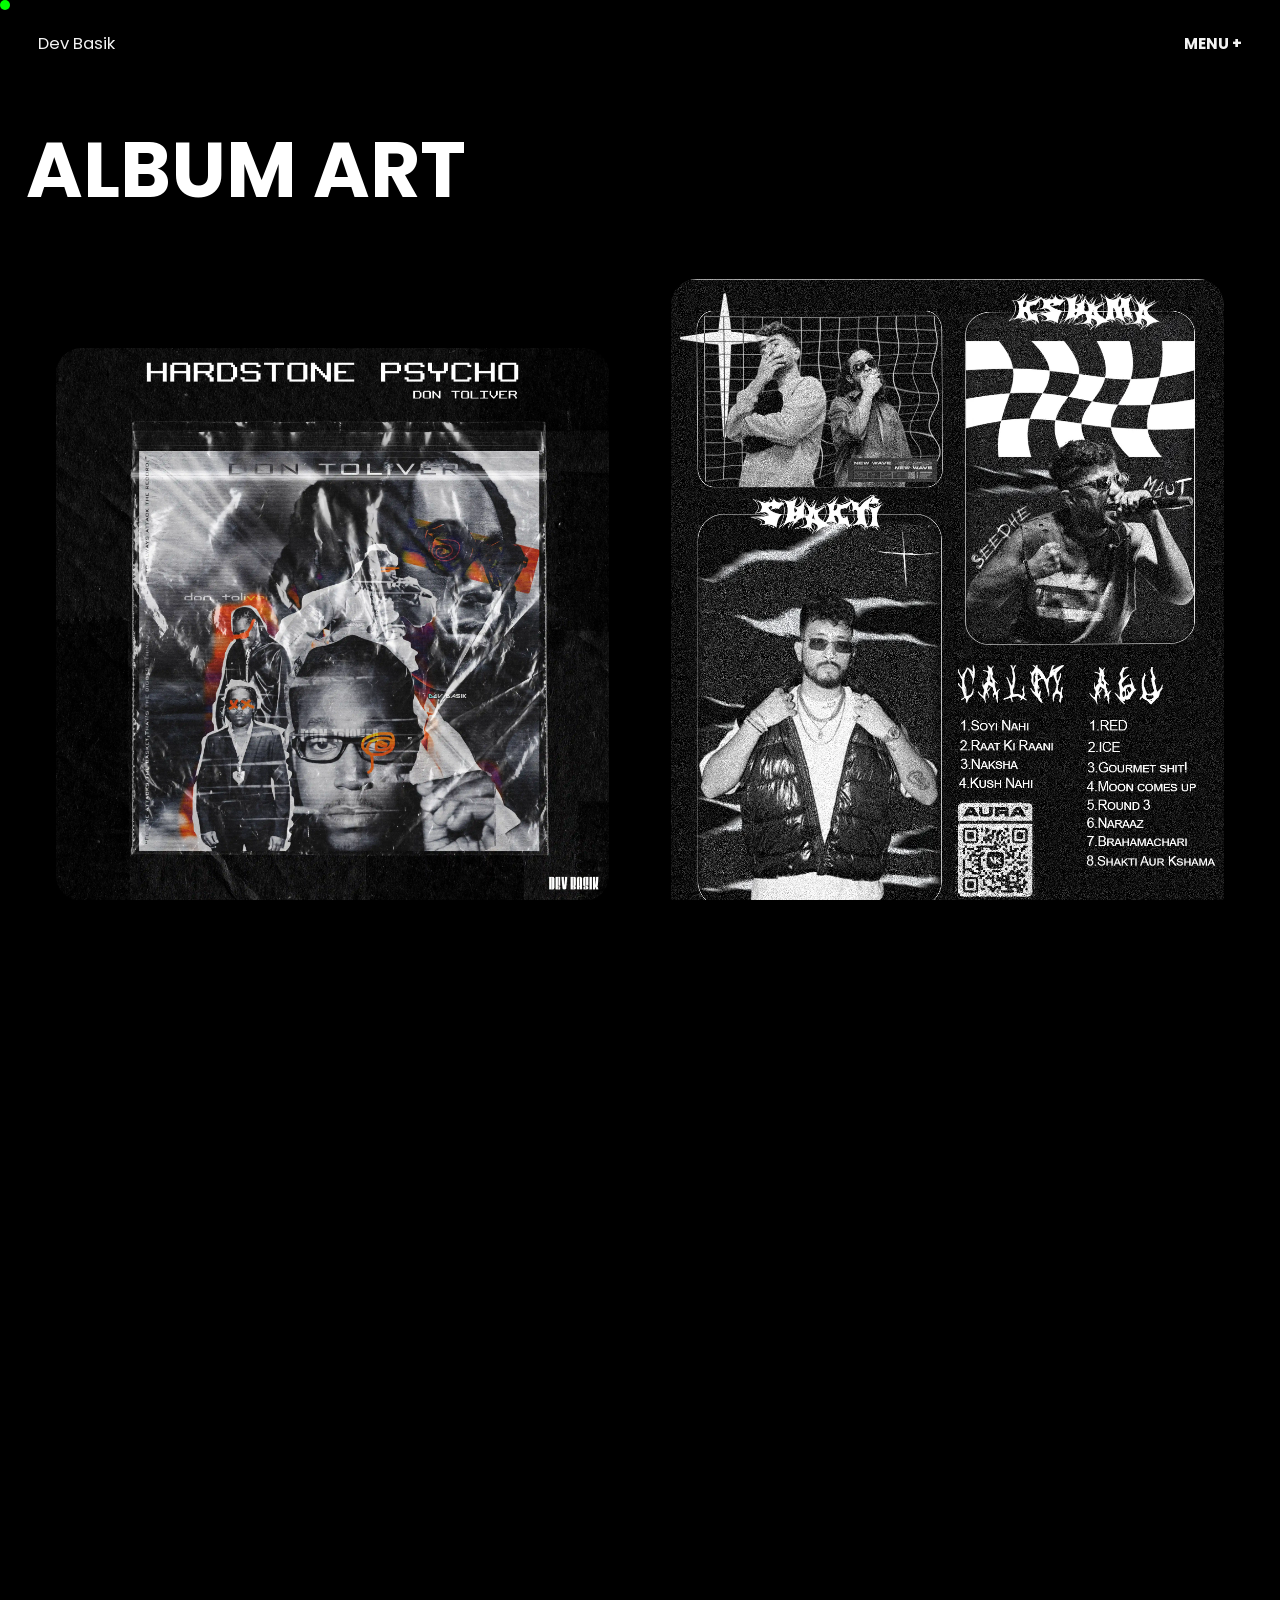
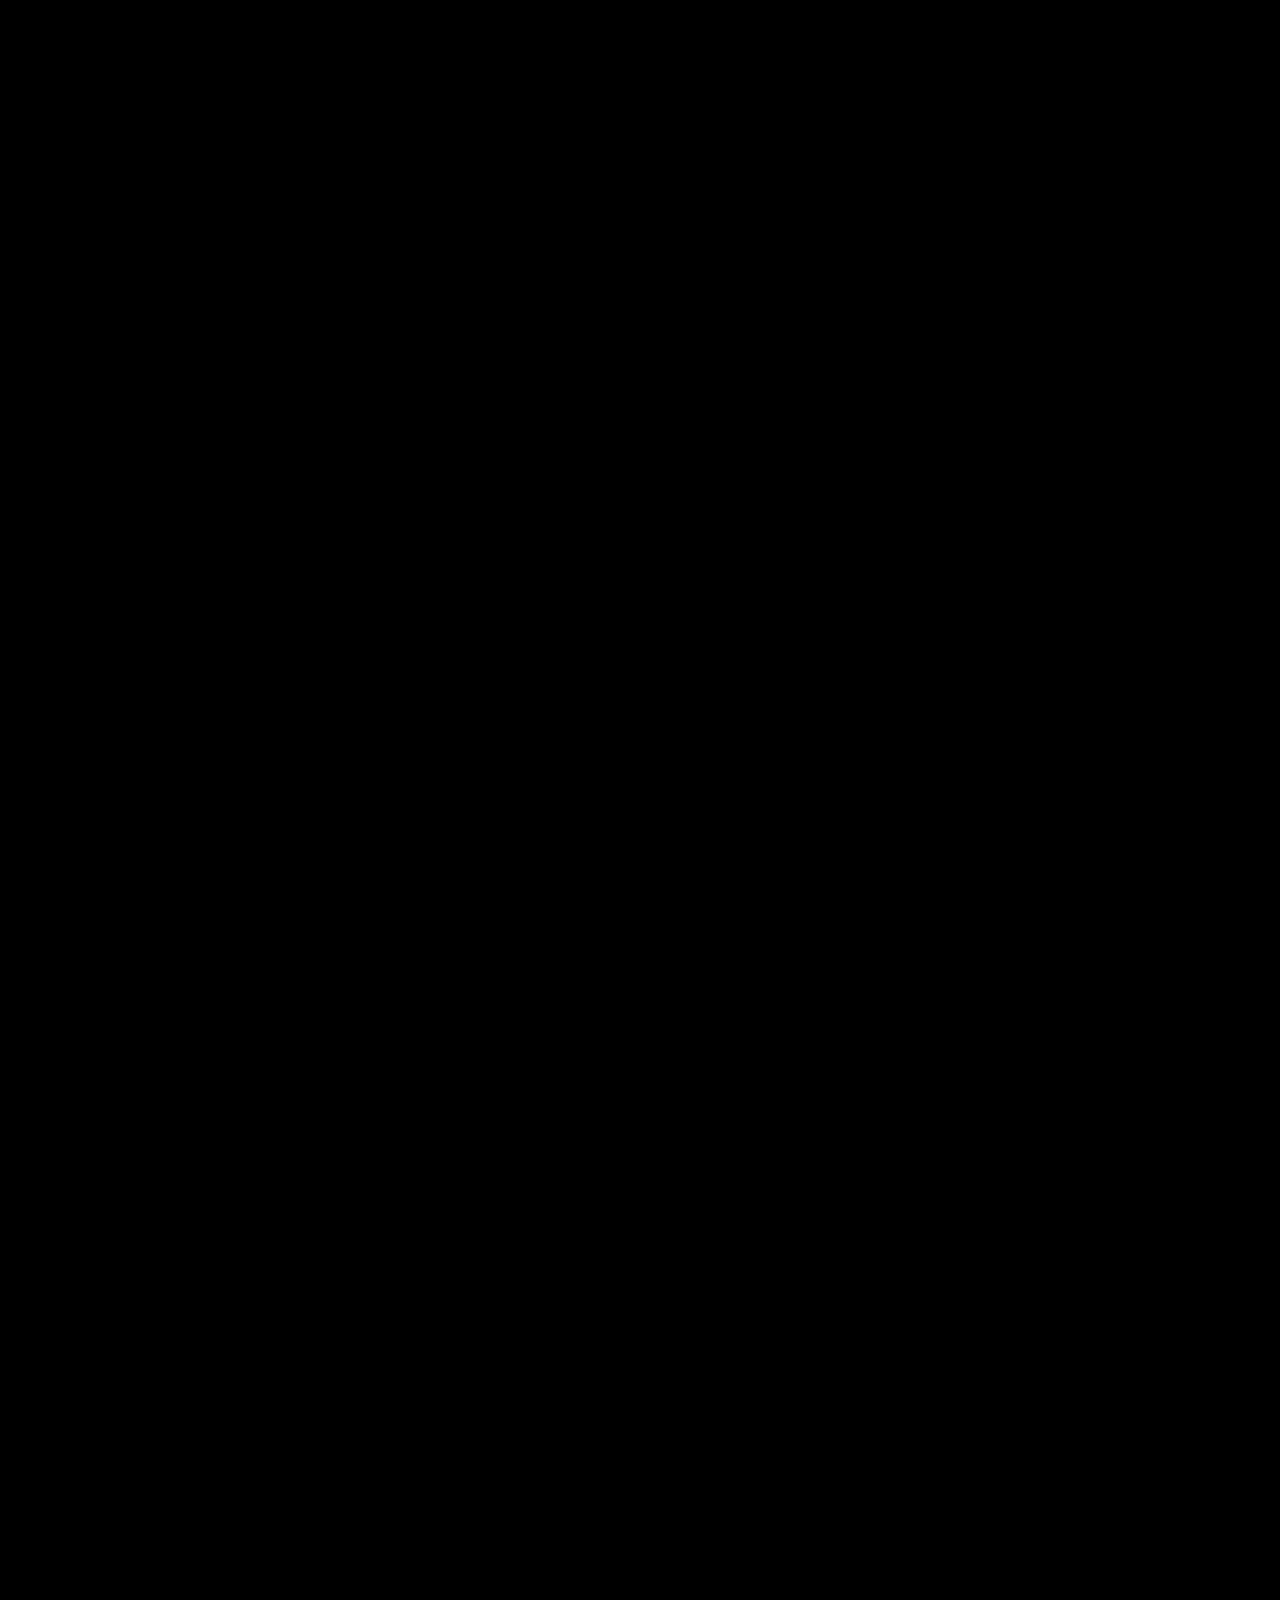
==== Albumart.html @ d2eaf832 "first commit" ====
<!DOCTYPE html>
<html lang="en">
  <head>
    <meta charset="UTF-8" />
    <meta name="viewport" content="width=device-width, initial-scale=1.0" />
    <title>Dev Basik - Album Art</title>
    <link rel="stylesheet" href="./css/loco.css" />
    <link rel="stylesheet" href="./css/style.css" />
    <link rel="icon" href="./images/devbasik.webp" type="image/webp" />
  </head>
  <body>
    <div id="cursor-circle"></div>
    <div id="main">
      <div id="hero">
        <div id="nav">
          <a href="./index.html">Dev Basik</a>
          <h4>MENU +</h4>
        </div>

        <div class="work">
          <h1>Album Art</h1>
          <div class="container">
            <div class="work-img">
              <img loading="lazy" src="./images/don-toliver.webp" alt="">
            </div>
  
            <div class="work-img">
              <img loading="lazy" src="./images/seedhe maut.webp" alt="">
            </div>
  
            <div class="work-img">
              <img loading="lazy" src="./images/raftaar.webp" alt="">
            </div>
  
            <div class="work-img">
              <img loading="lazy" src="./images/baawe.webp" alt="">
            </div>

            <div class="work-img">
              <img loading="lazy" src="./images/KMBM2.png" alt="">
            </div>

            <div class="work-img">
              <img loading="lazy" src="./images/kmbm 1.png" alt="">
            </div>

            <div class="work-img">
              <img loading="lazy" src="./images/angaar 2.png" alt="">
            </div>

            <div class="work-img">
              <img loading="lazy" src="./images/EBM final.png" alt="">
            </div>

            <div class="work-img">
              <img loading="lazy" src="./images/EBM1.png" alt="">
            </div>

            <div class="work-img">
              <img loading="lazy" src="./images/mc stan 2.png" alt="">
            </div>

            <div class="work-img">
              <img loading="lazy" src="./images/dl91 noisee.png" alt="">
            </div>

            <div class="work-img">
              <img loading="lazy" src="./images/hard drive 3.png" alt="">
            </div>

            <div class="work-img">
              <img loading="lazy" src="./images/yours truly 1.png" alt="">
            </div>
           </div>
        </div>

        <div id="footer">
          <div id="footer-left">
            <div id="year"></div>
            <div id="time"></div>
          </div>
          <div id="footer-right">
            <a target="_blank" href="">LINKEDIN</a>
            <a target="_blank" href="https://www.instagram.com/dev_dlc18/">instagram</a>
          </div>
        </div>
    </div>

    <script src="https://cdnjs.cloudflare.com/ajax/libs/gsap/3.12.7/gsap.min.js" integrity="sha512-f6bQMg6nkSRw/xfHw5BCbISe/dJjXrVGfz9BSDwhZtiErHwk7ifbmBEtF9vFW8UNIQPhV2uEFVyI/UHob9r7Cw==" crossorigin="anonymous" referrerpolicy="no-referrer"></script>
    <script src="https://cdn.jsdelivr.net/npm/locomotive-scroll@3.5.4/dist/locomotive-scroll.min.js"></script>
    <script src="https://unpkg.com/imagesloaded@5/imagesloaded.pkgd.min.js"></script>
    <script src="/Js/index.js"></script>
  </body>
</html>
---- css/loco.css ----
/*! locomotive-scroll v4.1.3 | MIT License | https://github.com/locomotivemtl/locomotive-scroll */
html.has-scroll-smooth {
    overflow: hidden; }
  
  html.has-scroll-dragging {
    -webkit-user-select: none;
    -moz-user-select: none;
    -ms-user-select: none;
    user-select: none; }
  
  .has-scroll-smooth body {
    overflow: hidden; }
  
  .has-scroll-smooth [data-scroll-container] {
    min-height: 100vh; }
  
  [data-scroll-direction="horizontal"] [data-scroll-container] {
    height: 100vh;
    display: inline-block;
    white-space: nowrap; }
  
  [data-scroll-direction="horizontal"] [data-scroll-section] {
    display: inline-block;
    vertical-align: top;
    white-space: nowrap;
    height: 100%; }
  
  .c-scrollbar {
    position: absolute;
    right: 0;
    top: 0;
    width: 11px;
    height: 100%;
    transform-origin: center right;
    transition: transform 0.3s, opacity 0.3s;
    opacity: 0; }
    .c-scrollbar:hover {
      transform: scaleX(1.45); }
    .c-scrollbar:hover, .has-scroll-scrolling .c-scrollbar, .has-scroll-dragging .c-scrollbar {
      opacity: 1; }
    [data-scroll-direction="horizontal"] .c-scrollbar {
      width: 100%;
      height: 10px;
      top: auto;
      bottom: 0;
      transform: scaleY(1); }
      [data-scroll-direction="horizontal"] .c-scrollbar:hover {
        transform: scaleY(1.3); }
  
  .c-scrollbar_thumb {
    position: absolute;
    top: 0;
    right: 0;
    background-color: black;
    opacity: 0.5;
    width: 7px;
    border-radius: 10px;
    margin: 2px;
    cursor: -webkit-grab;
    cursor: grab; }
    .has-scroll-dragging .c-scrollbar_thumb {
      cursor: -webkit-grabbing;
      cursor: grabbing; }
    [data-scroll-direction="horizontal"] .c-scrollbar_thumb {
      right: auto;
      bottom: 0; }
---- css/style.css ----
@import url('https://fonts.googleapis.com/css2?family=Kumbh+Sans:wght@800&family=Poppins:ital,wght@0,100;0,200;0,300;0,400;0,500;0,600;0,700;0,800;0,900;1,100;1,200;1,300;1,400;1,500;1,600;1,700;1,800;1,900&display=swap');

*{
    margin: 0;
    padding: 0;
    box-sizing: border-box;
    font-family: "General Sans", Poppins;
    -webkit-tap-highlight-color: transparent;
}

body, html{
    width: 100%;
    height: 100%;
    overflow-x: hidden;
}

body{
     background-color: black;
     color: #f2f2f2;
}

.navname{
    color: #00ff00 !important;
}

#cursor-circle{
    transition: all cubic-bezier(0.19, 1, 0.22, 1) 0.4s;
    width: 10px;
    height: 10px;
    position: absolute;
    z-index: 9999;
    border-radius: 50%;
    background-color: #00ff00;
}

.bounding{
    width: fit-content;
    overflow: hidden;
}


.boundingElem {
    transform: translateY(100%);
}

.boundingElem-2{
    transform: translateY(-150%);
}

#main{
    width: 100%;
}

#hero{
    width: 100%;
    min-height: 100vh;
    color: #ffff;
    position: relative;
}

#nav{
    padding: 3.4vh 3vw;
    display: flex;
    align-items: center;
    justify-content: space-between;
}

#nav a{
    color: #ffff;
    font-size: 1.3vw;
    text-decoration: none;
}

#nav h4{
    font-size: 1.2vw;
}

#heading{
    margin-top: 52px;
}

#heading h1{
    line-height: 0.9;
    margin-left: 40px;
    text-transform: uppercase;
    letter-spacing: 2px;
    font-size: 10vw;
    color: #a3a3a3;
    font-weight: 500;
}

#heading #secondh1{
    margin-left: 16vw;
}

#block-text{
    width: fit-content;
    display: flex;
    flex-direction: column;
    align-items: end;
}

#block-text h5{
    text-transform: uppercase;
    font-weight: 550;
    text-align: right;
    font-size: 2rem;
}

#available{
    display: flex;
    flex-direction: column;
    align-items: end;
    margin-top: 140px;
    padding-right: 40px;
}

#available h5{
    margin-top: .5vw;
    text-transform: uppercase;
    text-align: right;
    font-size: 1.2vw;
    font-weight: 500;
}

#hero-footer{
    padding: 0 2vw;
    width: 100%;
    position: absolute;
    bottom: 3%;
    text-transform: uppercase;
    display: flex;
    align-items: center;
    justify-content: space-between;
    margin-top: 2vw;
}

#hero-footer a{
    color: #fff;
    text-decoration: none;
    font-size: 1.2vw;
}

#hero-footer #iconset{
    display: flex;
    align-items: center;
    justify-content: center;
    gap: 2px;
    font-weight: 500;
}

#hero-footer .circle{
    display: flex;
    align-items: center;
    justify-content: center;
    width: 25px;
    height: 25px;
    border-radius: 20vw;
    background-color:#a3a3a3;
}

#hero-footer .circle i{
    color: black;
}

.elem-cursor{
    opacity: 0;
    width: 80px;
    height: 80px;
    background-color: rgb(255, 255, 255, 0.76);
    color: black;
    z-index: 99999;
    border-radius: 50%;
    position: absolute;
    transform: translate(-50%, -50%);
    pointer-events: none;
    display: flex;
    justify-content: center;
    align-items: center;
    font-weight: 500;
}

#worked-at{
    padding-top: 12vw;
    min-height: 36vh;
    width: 100%;
    color: #fff;
    padding-left: 2.2vw;
    position: relative;
}

.elem{
    width: 90%;
    padding: 2vw 1vw;
    border-top: 1px solid #a3a3a3;
    display: flex;
    align-items: center;
    justify-content: space-between;
    position: relative;
    cursor: pointer;
}
.elem h1{
    text-transform: uppercase;
    font-size: 7.6Vw;
    color: #a3a3a3;
    font-weight: 500;
}

.elemlast{
    border-bottom: 1px solid #a3a3a3;
}

.elem img{
    opacity: 0;
    height: 170%;
    z-index:999;
    position: absolute;
    pointer-events: none;
    transform: translate(-50%, -50%);
}

@keyframes slides {
    from {
      transform: translateX(0);
    }
    to {
      transform: translateX(-100%);
    }
  }
  
  .logos {
    overflow: hidden;
    padding: 30px 0px;
    white-space: nowrap;
    position: relative;
  }
  
  .logos:before, .logos:after {
    position: absolute;
    top: 0;
    content: '';
    width: 250px;
    height: 100%;
    z-index: 2;
  }
  
  .logos:before {
    left: 0;
    background: linear-gradient(to left, rgba(255,255,255,0), rgb(255, 255, 255));
  }
  
  .logos:after {
    right: 0;
    background: linear-gradient(to right, rgba(255,255,255,0), rgb(255, 255, 255));
  }
  
  .logo_items {
    display: inline-block;
    animation: 35s slides infinite linear;
  }
  
  .logos:hover .logo_items {
    animation-play-state: paused;
  }
  
  .logo_items img{
    height: 100px;
  }
#about{
    display: flex;
    align-items: center;
    justify-content: center;
    color: #fff;
    gap: 30px;
    width: 100%;
    padding-left: 11vw;
    padding-top: 10vw;
    padding-right: 10vw;
    padding-bottom: 10vw;
    margin-left: 10vw;
}

#about img{
    width: 300px;
    border-radius: 10vw;
}
#subscribe a{
    text-decoration: none;
    font-size: 1.2vw;
}

#textabout{
 width: 50%;
}
#about #textabout p{
    line-height: 2.2vw;
    font-size: 1.4vw;
    width: 100%;
    margin-bottom: 30px;
}

#about #textabout h5{
    font-size: 1.2vw;
    color: #a3a3a3;
    text-transform: uppercase;
}

#about #textabout a{
    text-decoration: none;
    color: white;
    border: 1px solid #f2f2f2;
    border-radius: 2vw;
    padding: 7px 26px;
}

#subscribe{
    width: 100%;
    text-align: left;
     
    text-transform: uppercase;
    padding: 2vw 3vw;
}

#subscribe h5{
    color: #a3a3a3;
    font-size: 1vw;
}

#subscribe h4{
    color: #f2f2f2;
}

#footer{
    font-size: 1.2vw;
    color: #f2f2f2;
    display: flex;
    justify-content: space-between;
    align-items: center;
    padding-top: 7vw;
    padding-left: 3vw;
    padding-right: 3vw;
    padding-bottom: 2vw;
}

#footer-left{
    display: flex;
    align-items: center;
    justify-self: center;
    gap: 20px;
    font-weight: 500;
}

#footer-right a{
    font-weight: 500;
    color: #f2f2f2;
    text-decoration: none;
    text-transform: uppercase;
    padding-left: 40px;
}

#worked-at a{
    text-decoration: none;
}
#worked-at a h4{
    color: #f2f2f2;
}

.work-img{
    padding-top: 4vw;
    width: 45%;
    height: 40%;
    transition: transform 0.3s ease;
}

.work-img img{
    width: 100%;
    height: 100%;
    border-radius: 2vw;
    transition: transform 0.3s ease;
}

.work-img img:hover {
    transform: scale(1.1); 
  }
  
.work{
    min-height: 90vh;
    width: 100vw;
    padding: 2vw;
}

.container{
    display: flex;
    flex-wrap: wrap;
    align-items: center;
    justify-content: space-around;
}

.work h1{
    font-size: 6vw;
    text-transform: uppercase;
}

@media (max-width: 844px) {
    #about{
    }
    #about #textabout{
        width: 100vw;
    }

    #cursor-circle{
        display: none;
    }

    #elem-cursor{
        display: none;
    }
    #nav a{
        font-size: 2.7vw;
    }

    #available h5{
        font-size: 1.8vw;
    }

    #about #textabout p{
        font-size: 4vw;
        line-height: 5vw;
    }

    #footer{
        font-size: 2vw;
    }
    #hero-footer a{
        font-size: 2vw;
    }

    #subscribe a{
        font-size: 2vw;
    }

    #about{
        padding-top: 10vh;
        flex-direction: column;
        justify-content: center;
        align-items: center;
        margin-inline: auto;
    }

    #about img{
        border-radius: 30vw;
    }

    .container{
        display: flex;
        flex-wrap: wrap;
        align-items: center;
        justify-content: space-around;
        flex-direction: column;
    }
    
    .work h1{
        font-size: 10vw;
        text-transform: uppercase;
    }

    .work-img{
        padding-top: 4vw;
        width: 80%;
        height: 40%;
        transition: transform 0.3s ease;
    }

    #about #textabout p{
        width: 94%;
    }

    #about #textabout h5{
        font-size: 3vw
    }
}

@media (max-width:1050px){
    #about #textabout p{
        width: 87%;
    }

    #about img{
        width: 250px;
        border-radius: 30vw;
    }
}

@media (max-width:500px){
    #about #textabout h5{
        font-size: 5vw;
    }
    #about img{
        width: 100px;
        border-radius: 30vw;
    }
    #about{
        padding-right: 12px;
    }

    #about #textabout p{
        font-size: 5vw;
        line-height: 5vw;
        width: 90%;
    }

    #nav h4{
        font-size: 3.7vw;
    }

    .elem h1{
       font-size: 10vw;
    }

    #nav a{
        font-size: 3.2vw;
    }

    #hero{
        min-height: 85vh;
    }
    #heading h1{
        font-size: 13vw;
        margin-left: 20px;
    }
    
    #heading #secondh1{
        margin-left: 16vw;
    }
    #iconset{
        display: none !important;
    }
    #hero-footer{
        margin: auto;
    }
    #hero-footer a{
        font-size: 3vw;
    }

    #block-text h5{
        font-size: 2vw;
    }

    #available h5{
        font-size: 3.8vw;
    }

    #subscribe a{
        font-size: 3.4vw;
    }

    #footer{
        font-size: 3.4vw;
    }

    #about img{
        width: 200px;
    }
}
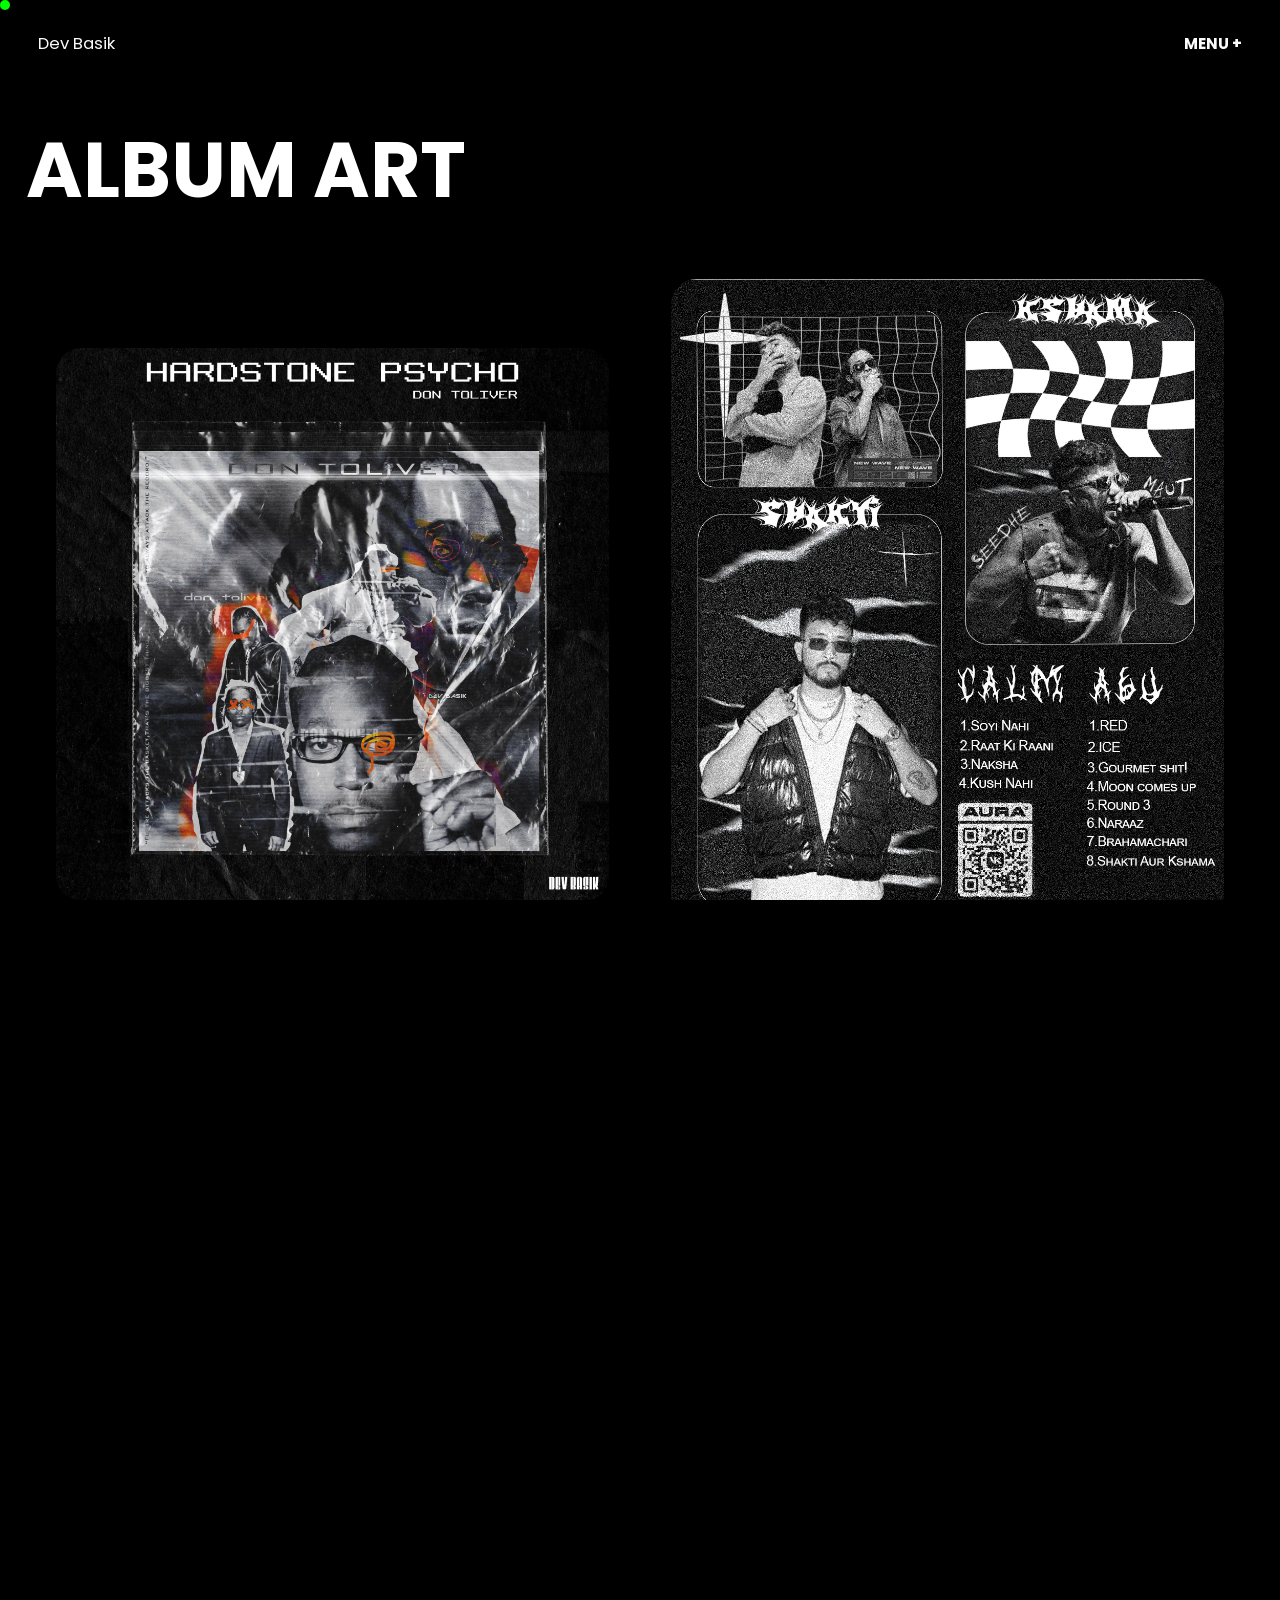
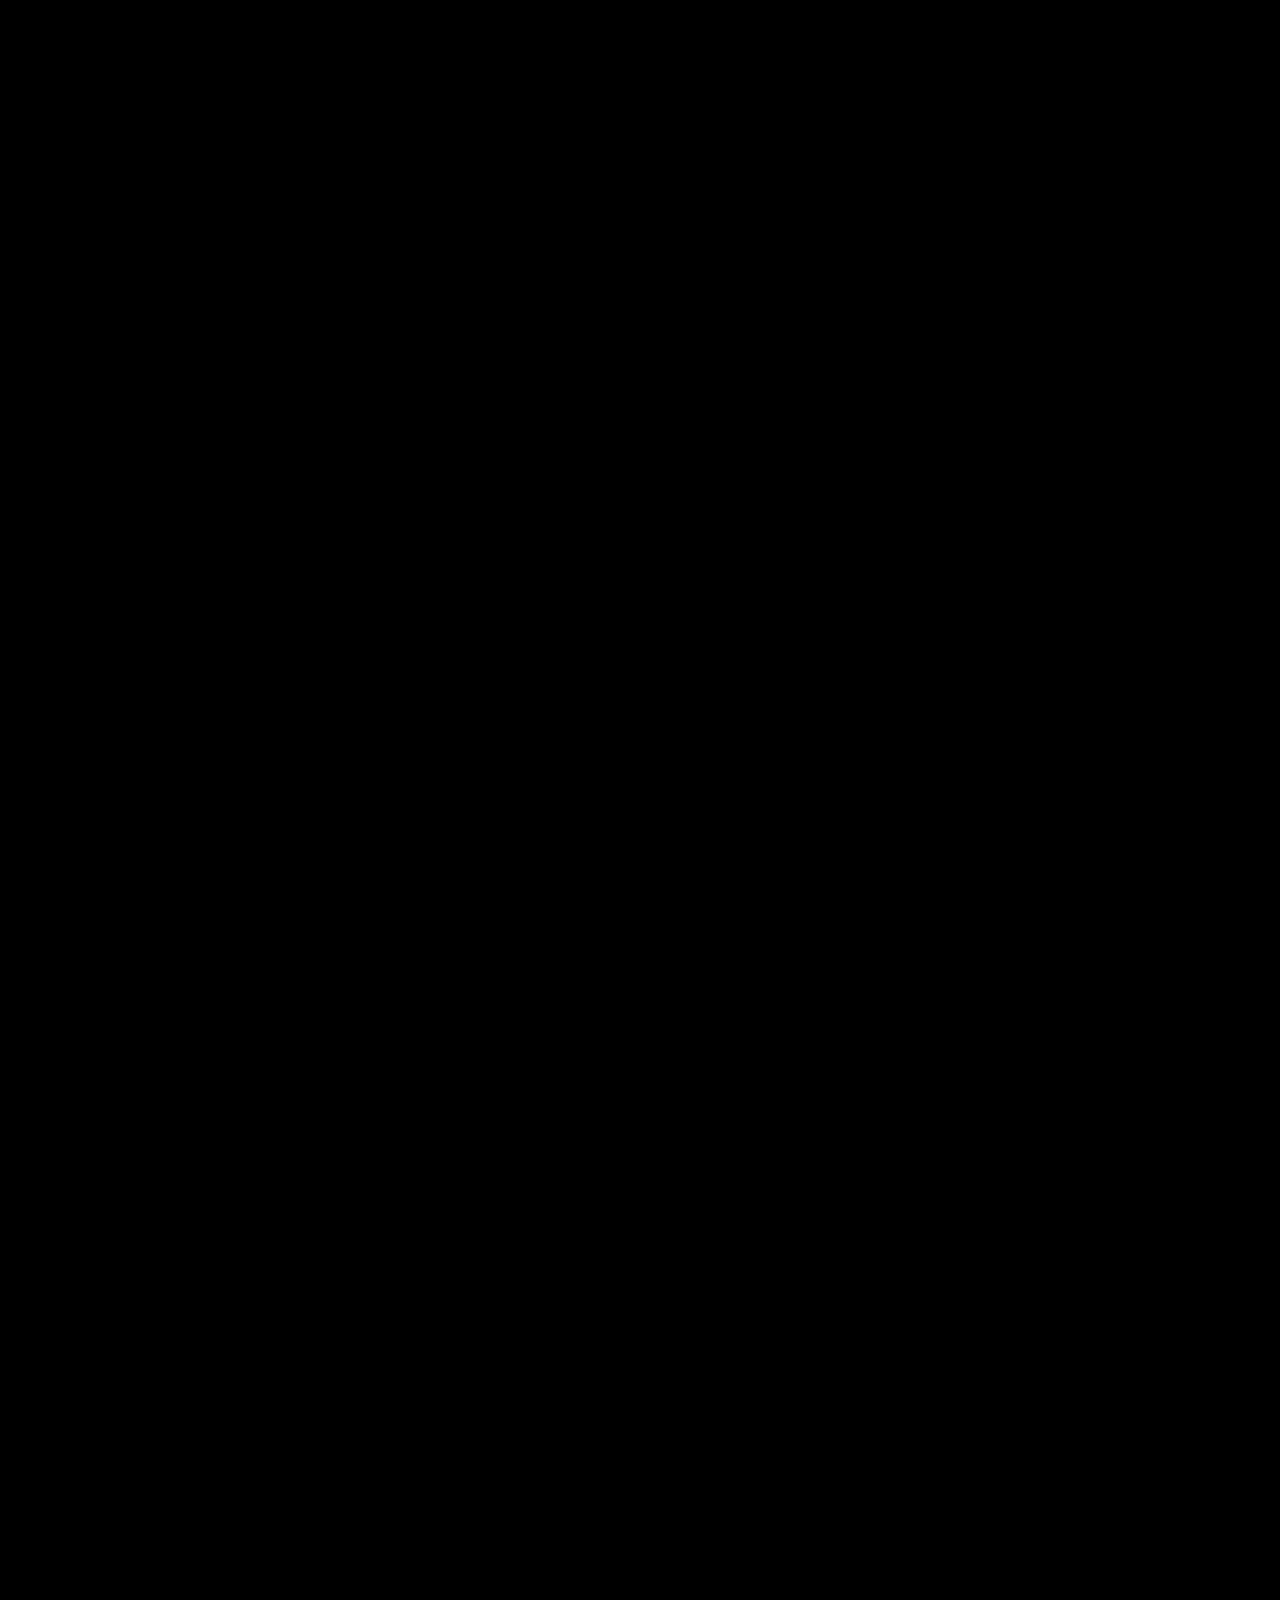
==== commit 9ee2154d: "Add Dev Portfolio files" ====
--- a/Albumart.html
+++ b/Albumart.html
@@ -89,6 +89,6 @@
     <script src="https://cdnjs.cloudflare.com/ajax/libs/gsap/3.12.7/gsap.min.js" integrity="sha512-f6bQMg6nkSRw/xfHw5BCbISe/dJjXrVGfz9BSDwhZtiErHwk7ifbmBEtF9vFW8UNIQPhV2uEFVyI/UHob9r7Cw==" crossorigin="anonymous" referrerpolicy="no-referrer"></script>
     <script src="https://cdn.jsdelivr.net/npm/locomotive-scroll@3.5.4/dist/locomotive-scroll.min.js"></script>
     <script src="https://unpkg.com/imagesloaded@5/imagesloaded.pkgd.min.js"></script>
-    <script src="/Js/index.js"></script>
+    <script src="./Js/index.js"></script>
   </body>
 </html>
--- a/css/style.css
+++ b/css/style.css
@@ -27,7 +27,10 @@
     transition: all cubic-bezier(0.19, 1, 0.22, 1) 0.4s;
     width: 10px;
     height: 10px;
-    position: absolute;
+    position: fixed;
+    top: 0;
+    left: 0;
+    pointer-events: none;
     z-index: 9999;
     border-radius: 50%;
     background-color: #00ff00;
@@ -171,7 +174,9 @@
     color: black;
     z-index: 99999;
     border-radius: 50%;
-    position: absolute;
+    position: fixed;
+    top: 0;
+    left: 0;
     transform: translate(-50%, -50%);
     pointer-events: none;
     display: flex;
